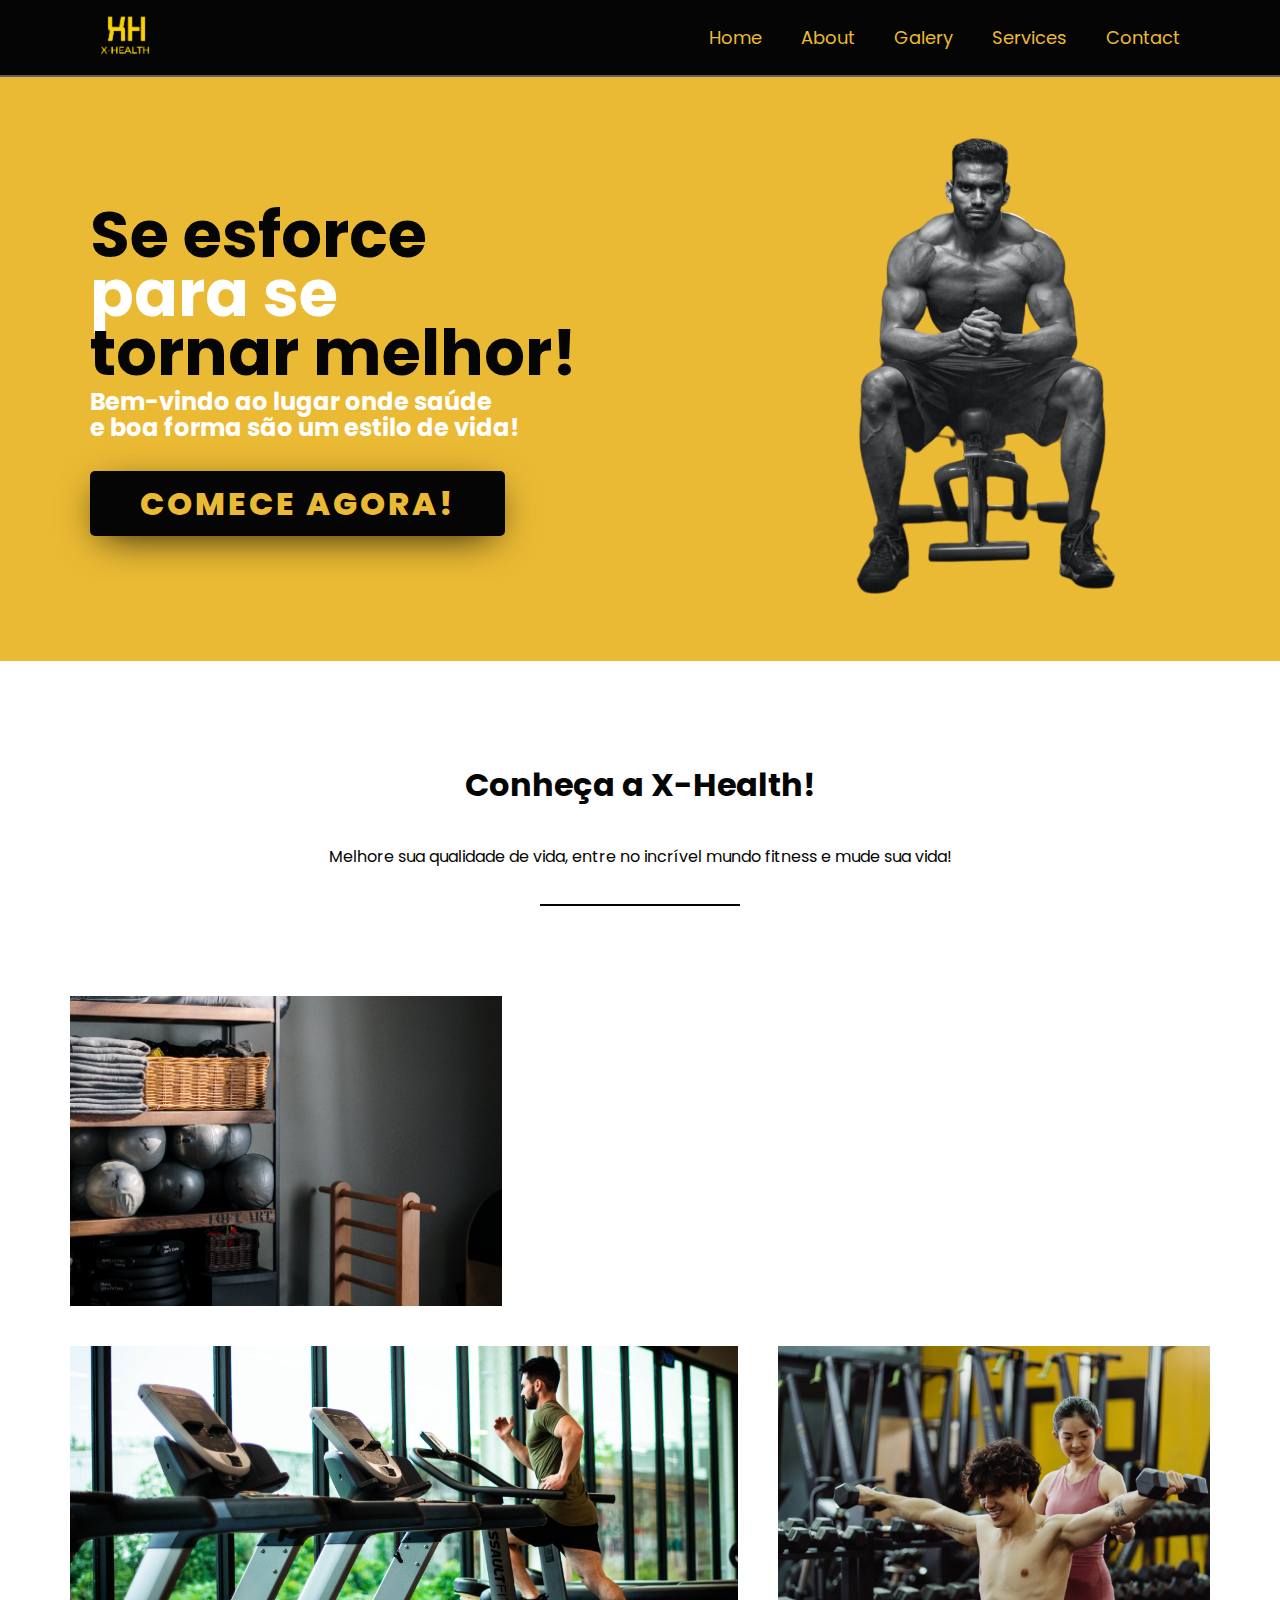
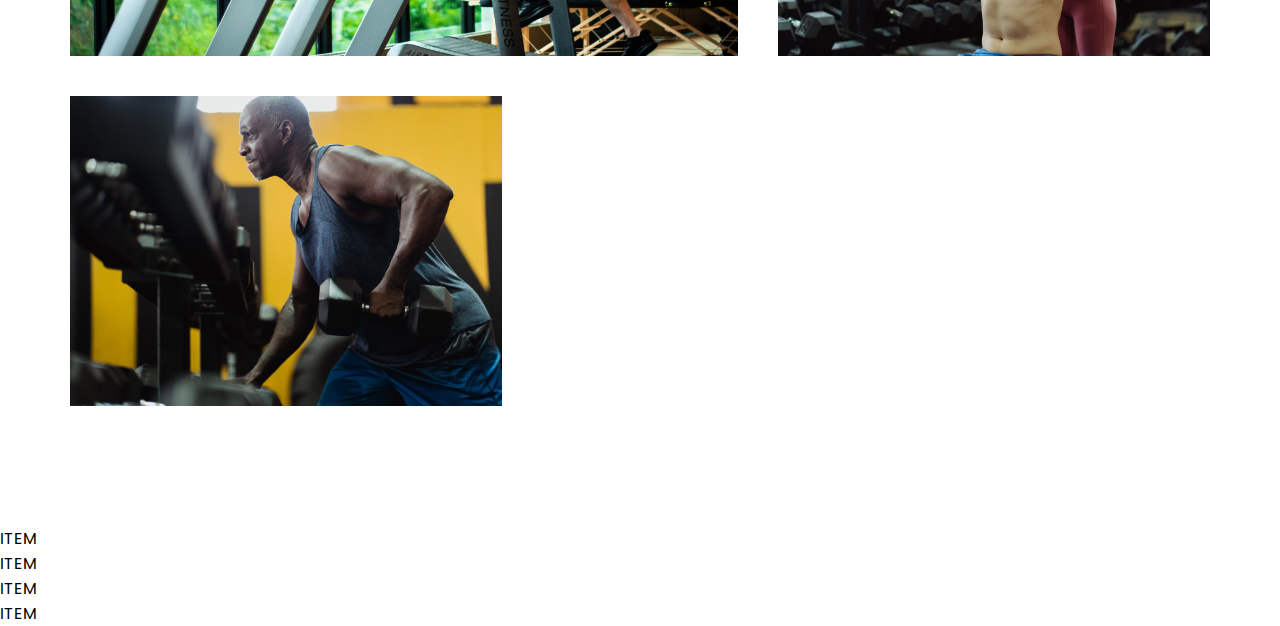
==== index.html @ bee28944 "first commit" ====
<!DOCTYPE html>
<html lang="pt-br">

<head>
  <meta charset="UTF-8">
  <meta http-equiv="X-UA-Compatible" content="IE=edge">
  <meta name="viewport" content="width=device-width, initial-scale=1.0">
  <meta name="description" content="Um bot que irá moderar e deiexar a sua comunidade segura de um jeito fácil">
  <link rel="stylesheet" type="text/css" href="./src/css/reset.css">
  <link rel="stylesheet" type="text/css" href="./src/css/style.css">
  <title>XHeath - Molde sua saúde e seus músculos</title>
</head>

<body>
  <Header class="header">
    <a href="#">
      <img src="./src/imagens/logo.png" class="logo" alt="">
    </a>

    <nav class="navbar">
      <a href="#">Home</a>
      <a href="#">About</a>
      <a href="#">Galery</a>
      <a href="#">Services</a>
      <a href="#">Contact</a>
    </nav>
  </Header>

  <section class="hero">
    <div class="heroContent">
      <h1 class="black">Se esforce</h1>
      <h1>para se </h1>
      <h1 class="black">tornar melhor!</h1>
      <h4 class="subTitle">Bem-vindo ao lugar onde saúde
        <br>e boa forma são um estilo de vida!<h4>
          <a href="#" id="btn">Comece agora!</a>
    </div>
    <div class="heroImage">
      <img src="./src/imagens/caramalhado.png" class="img" alt="">
    </div>
  </section>

  <section class="welcomeToGym">
    <h3>Conheça a X-Health!</h3>
    <p>Melhore sua qualidade de vida, entre no incrível mundo fitness e mude sua vida!</p>
    <hr>
    <ul class="grid">
      <li id="small1" class="small"></li>
      <li id="large1" class="large"></li>
      <li id="large2" class="large"></li>
      <li id="small2" class="small"></li>
      <li id="small3" class="small"></li>
      <li id="large3" class="large"></li>
    </ul>
  </section>

  <section class="carrossel">
    <div class="carrossel-container">
      <div>ITEM</div>
      <div>ITEM</div>
      <div>ITEM</div>
      <div>ITEM</div>
    </div>
  </section>
</body>
<script src="./src/js/index.js"></script>

</html>
---- src/css/style.css ----
@import url('https://fonts.googleapis.com/css2?family=Poppins:wght@300;400;600&display=swap');


 body {
   min-height: 100vh;
   background-size: cover;
   background-position: center;
 }

 .header {
   top: 0;
   left: 0;
   width: 100%;
   padding: 10px 100px;
   background: #050505;
   display: flex;
   justify-content: space-between;
   align-items: center;
   border-bottom: 2px solid #616060;
 }

 .logo {
   color: #ebba34;
   height: 50px;
   cursor: pointer;
   display: block;
   margin-top: 5px;
 }

 .navbar a {
   color: #ebba34;
   font-size: 18px;
   text-decoration: none;
   margin-left: 35px;
   transition: .3s;
 }

 .navbar a:hover {
   color: #fff;
 }

 .hero {
   display: flex;
   flex-direction: row;
   justify-content: space-around;
   align-items: center;
   background-color: #ebba34
 }

 .heroContent {
   color: #fff;
   font-size: 200%;
   display: flex;
   flex-direction: column;
   gap: 14px;
   line-height: 45px;
 }

 .subTitle {
   font-size: 24px;
   line-height: 26px;
   padding-bottom: 26px;
 }

 #btn {
   background-color: #050505;
   border-radius: 5px;
   color: #ebba34;
   padding: 10px 50px;
   cursor: pointer;
   box-shadow: 0px 10px 40px -12px #050505;
   text-transform: uppercase;
   font-weight: 800;
   letter-spacing: 3px;
   transition: .3s;
 }

 #btn:hover {
   color: #fff;
 }

 .black {
   color: #050505;
 }

 /* CONHEÇA A ACADEMIA  */
 .welcomeToGym {
   display: flex;
   flex-direction: column;
   align-items: center;
   padding: 100px 50px;
 }

 .welcomeToGym h3 {
   font-size: 2rem;
   margin-bottom: 35px;
   color: #050505;
 }

 .welcomeToGym p {
   max-width: 800px;
   margin-bottom: 35px;
   color: #050505;
   text-align: center;
 }

 .welcomeToGym hr {
   width: 200px;
   height: 2px;
   background-color: #050505;
   margin-bottom: 70px;
   border: none;
 }

 #small1 {
   background-image: url(../imagens/salaDeTreino.jpg);
 }

 #large1 {
   background-image: url(../imagens/salaDeMaquinas.jpg);
 }

 #large2 {
   background-image: url(../imagens/caraCorrendoEsteira.jpg);
 }

 #small2 {
   background-image: url(../imagens/instrutoraAjuda.jpg);
 }

 #small3 {
   background-image: url(../imagens/homemMalhando.jpg);
 }

 #large3 {
   background-image: url(../imagens/pesos2.jpg);
 }


 .grid {
   width: 100%;
   display: flex;
   flex-wrap: wrap;
 }

 .grid li {
   height: 350px;
   padding: 20px;
   border-radius: 4px;
   background-clip: content-box;
   background-size: cover;
   background-position: center;
 }

 .small {
   flex-basis: 40%;
 }

 .large {
   flex-basis: 60%
 }
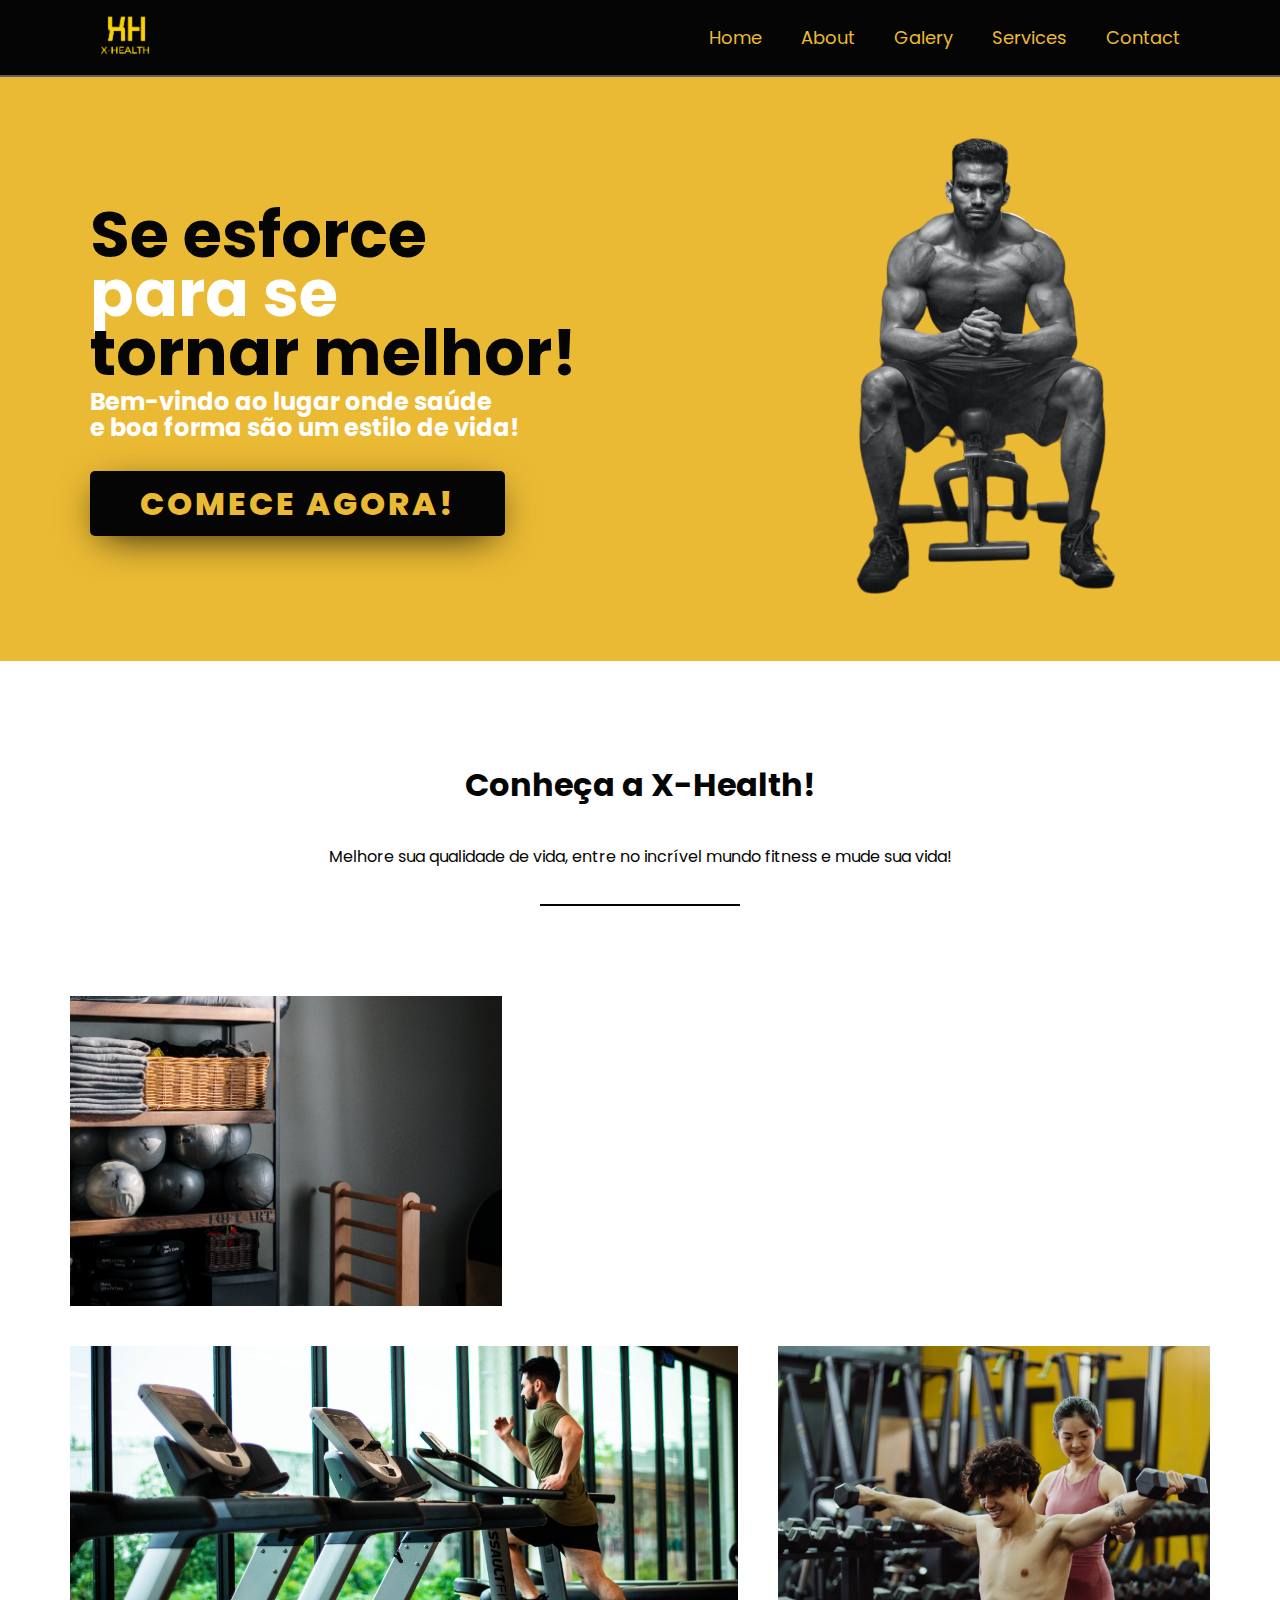
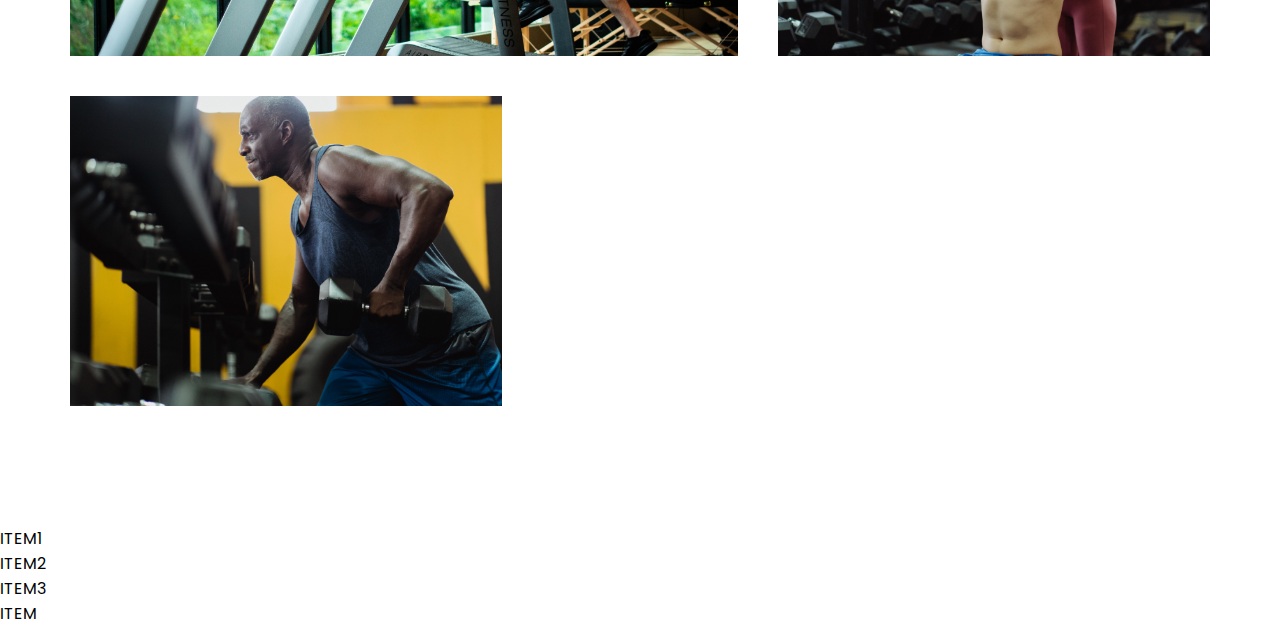
==== commit 54700d5f: "alterando itens da lista de carrossel" ====
--- a/index.html
+++ b/index.html
@@ -56,9 +56,9 @@
 
   <section class="carrossel">
     <div class="carrossel-container">
-      <div>ITEM</div>
-      <div>ITEM</div>
-      <div>ITEM</div>
+      <div>ITEM1</div>
+      <div>ITEM2</div>
+      <div>ITEM3</div>
       <div>ITEM</div>
     </div>
   </section>
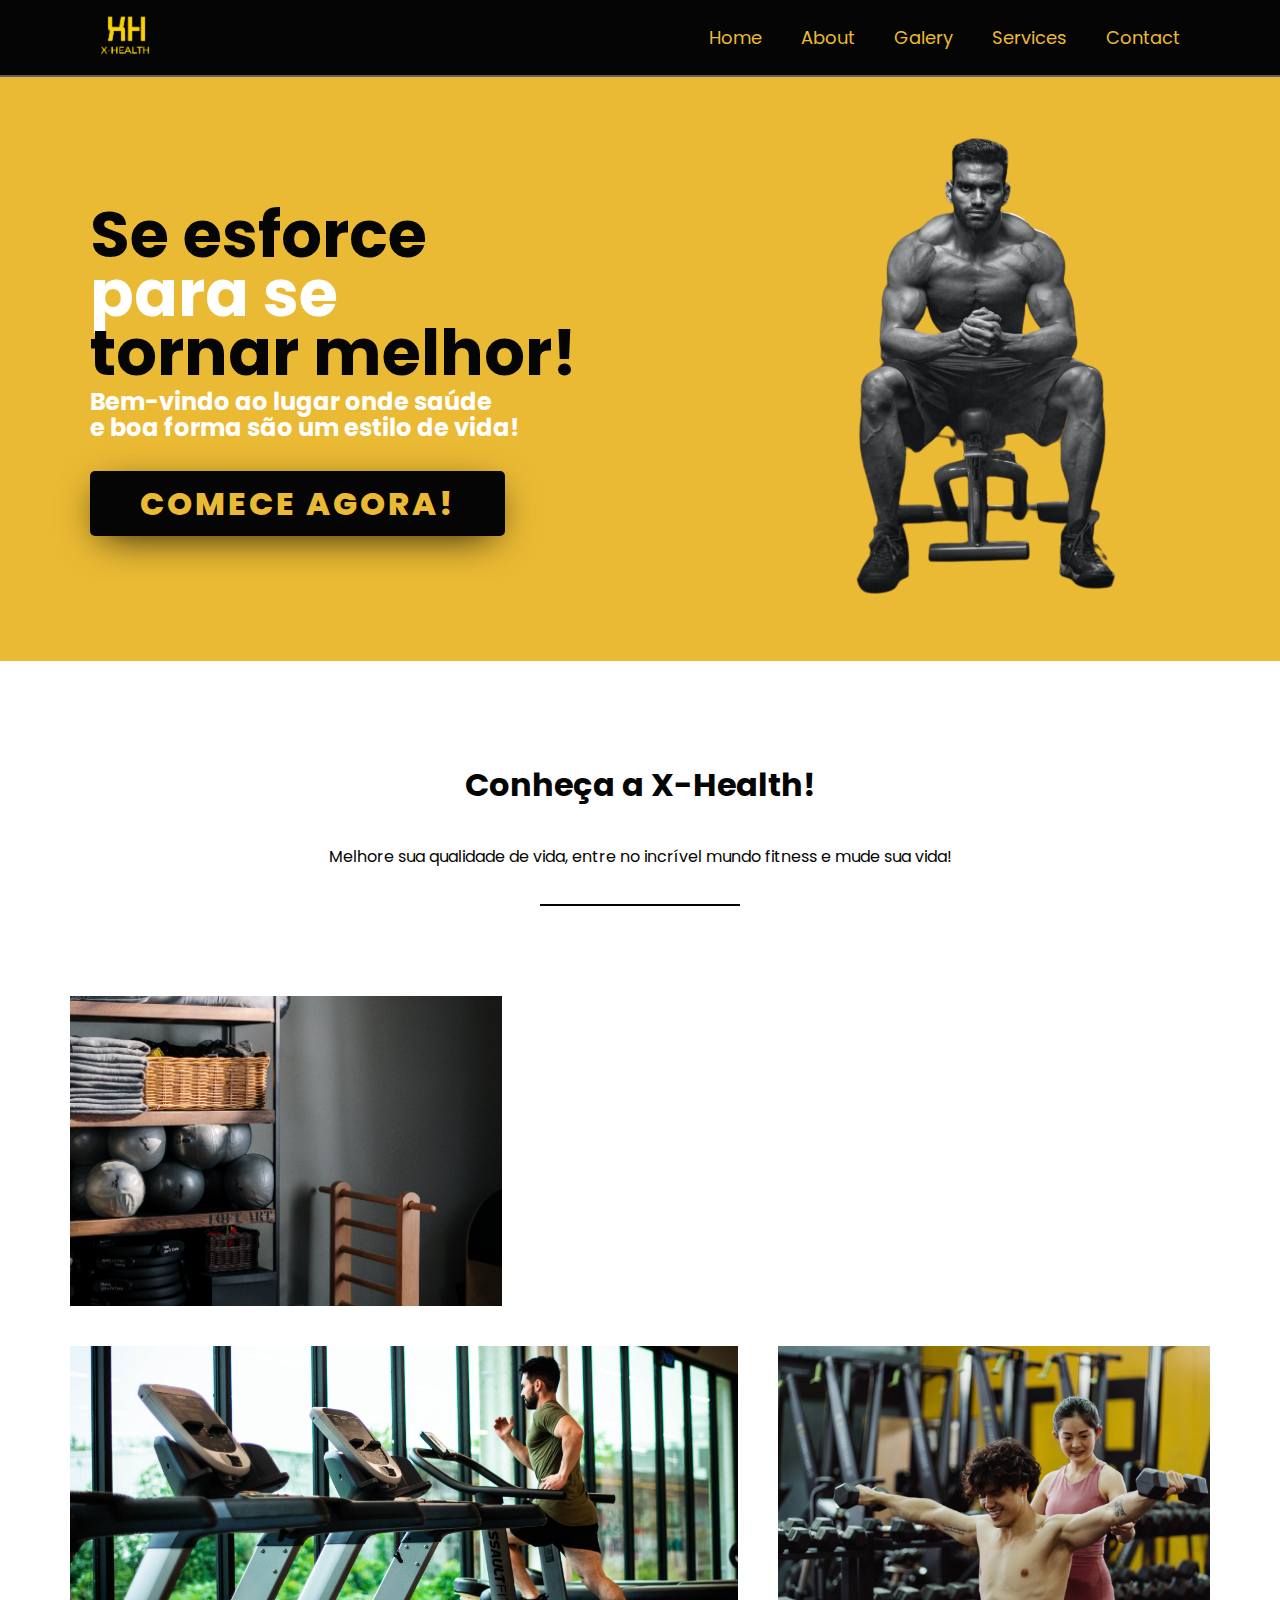
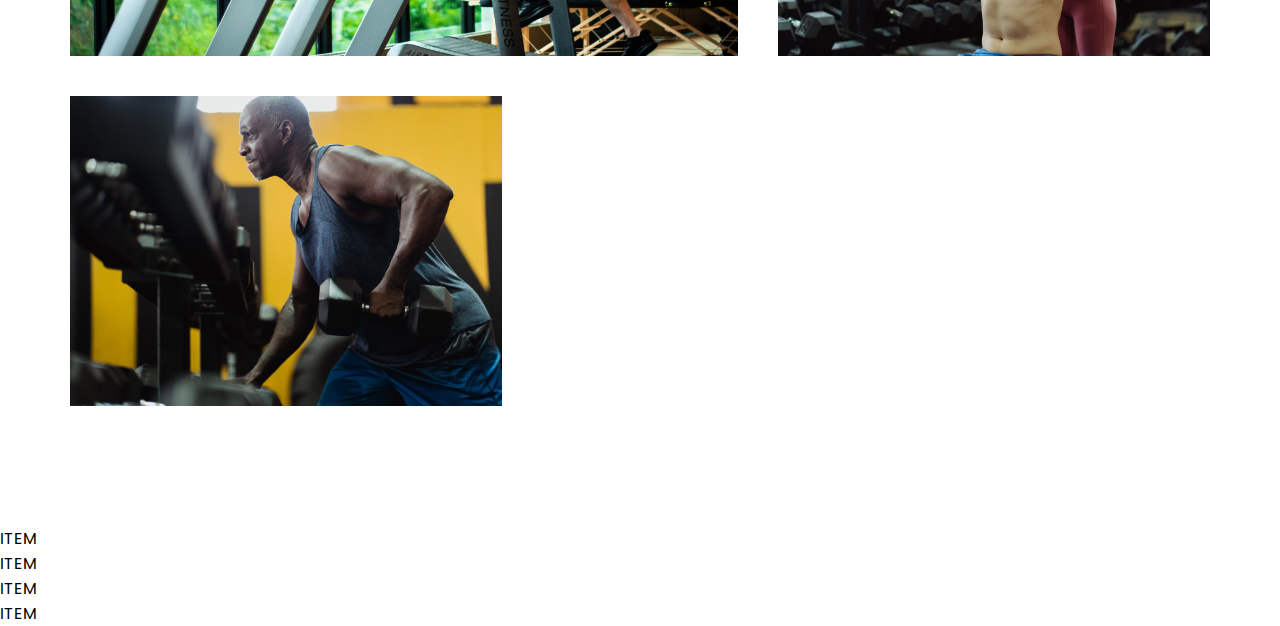
==== commit d955ca5e: "alterando item da lista" ====
--- a/index.html
+++ b/index.html
@@ -56,9 +56,9 @@
 
   <section class="carrossel">
     <div class="carrossel-container">
-      <div>ITEM1</div>
-      <div>ITEM2</div>
-      <div>ITEM3</div>
+      <div>ITEM</div>
+      <div>ITEM</div>
+      <div>ITEM</div>
       <div>ITEM</div>
     </div>
   </section>
